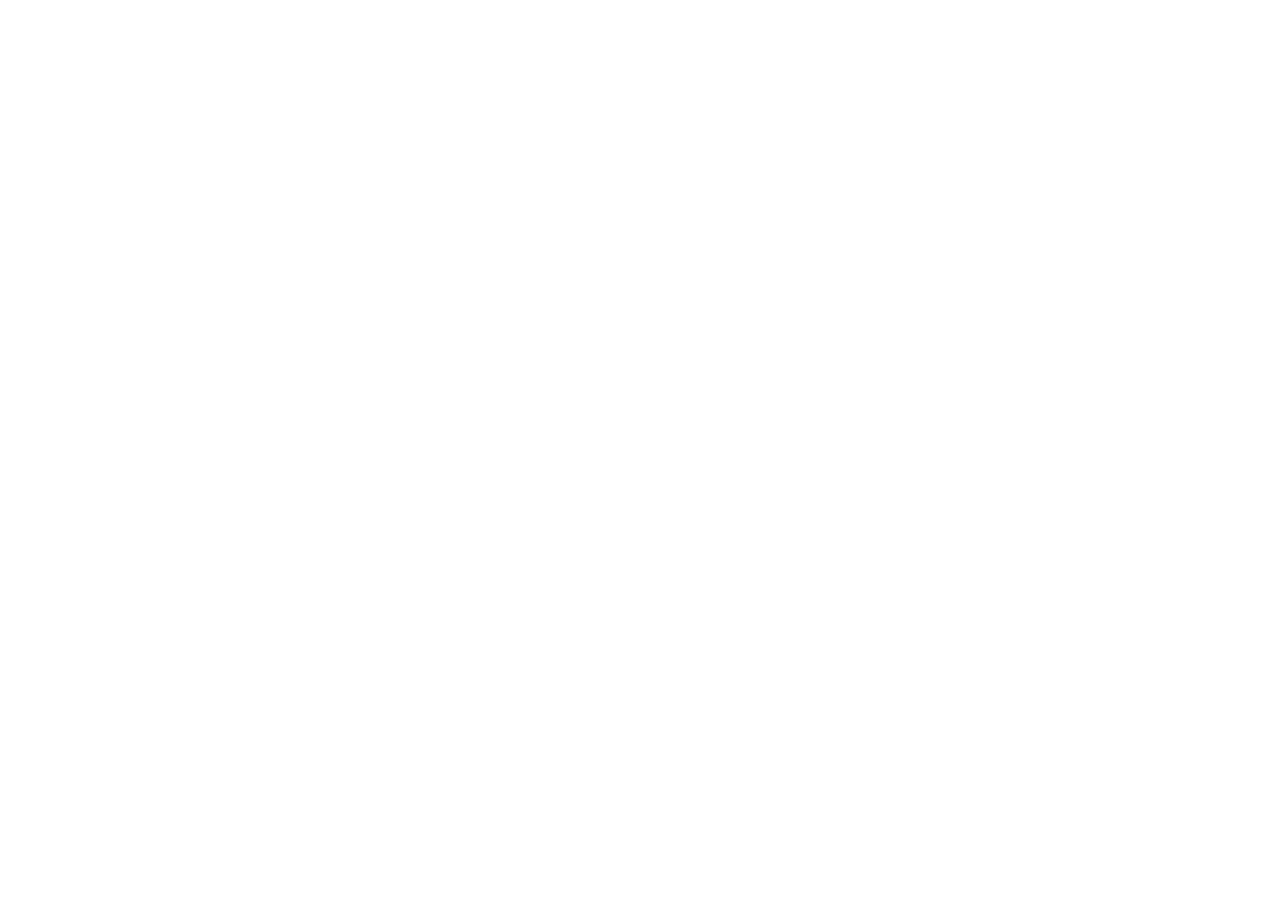
==== index.html @ 790bf7e9 "first commit" ====
<!DOCTYPE html>
    <html lang="en">
    <head>
        <meta charset="UTF-8">
        <meta http-equiv="X-UA-Compatible" content="IE=edge">
        <meta name="viewport" content="width=device-width, initial-scale=1.0">

        <!-- Collegamento a "style.css" -->
        <link rel="stylesheet" href="./css/style.css">

        <!-- Collegamento a "script.js" -->
        <script defer type="text/javascript" src="./js/script.js"></script>

        <!-- Head Title -->
        <title>js-lista-spesa</title>
    </head>

    <body>
    </body>
</html>
---- css/style.css ----
*{
    margin: 0;
    padding: 0;
    box-sizing: border-box;
}
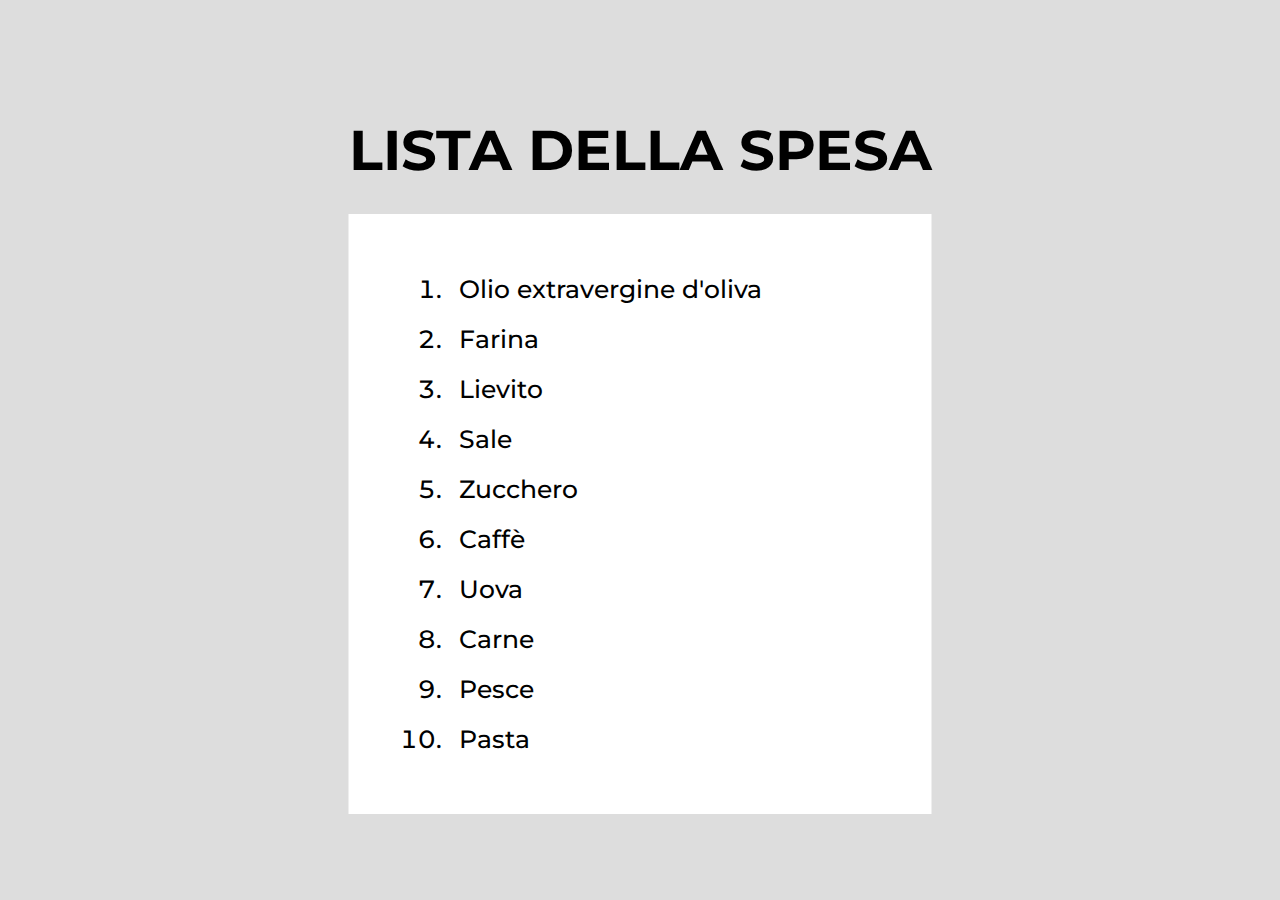
==== commit fc667170: "[STYLE] Esercizio Completato" ====
--- a/index.html
+++ b/index.html
@@ -8,6 +8,11 @@
         <!-- Collegamento a "style.css" -->
         <link rel="stylesheet" href="./css/style.css">
 
+        <!-- Font Montserrat -->
+        <link rel="preconnect" href="https://fonts.googleapis.com">
+        <link rel="preconnect" href="https://fonts.gstatic.com" crossorigin>
+        <link href="https://fonts.googleapis.com/css2?family=Montserrat:wght@400;500;600;700&display=swap" rel="stylesheet">
+
         <!-- Collegamento a "script.js" -->
         <script defer type="text/javascript" src="./js/script.js"></script>
 
@@ -16,5 +21,17 @@
     </head>
 
     <body>
+        <div class="container">
+            <div class="row">
+                <div id="shopping_title">
+                    <!-- Title -->
+                    <h1>LISTA DELLA SPESA</h1>
+                </div>
+                <!-- Shopping Ordered List -->
+                <ol id="shopping_list">
+                    <!-- List Item -->
+                </ol>
+            </div>
+        </div>
     </body>
 </html>--- a/css/style.css
+++ b/css/style.css
@@ -2,4 +2,42 @@
     margin: 0;
     padding: 0;
     box-sizing: border-box;
-}+}
+
+body{
+    font-family: 'Montserrat', sans-serif;
+}
+
+#shopping_title{
+    text-align: center;
+    margin: 30px 0;
+    font-size: 28px;
+    font-weight: 700;
+}
+
+#shopping_list{
+    background-color: white;
+    padding: 50px 100px;
+}
+
+#shopping_list li{
+    padding: 10px;
+    font-size: 25px;
+    font-weight: 500;
+}
+
+/* UTILITIES */
+    .container{
+        width: 100%;
+        height: 100vh;
+        background-color: #DDDDDD;
+        
+    }
+
+    .row{
+        position: absolute;
+        top: 50%;
+        left: 50%;
+        transform: translate(-50%, -50%);
+    }
+/* FINE UTILITIES */